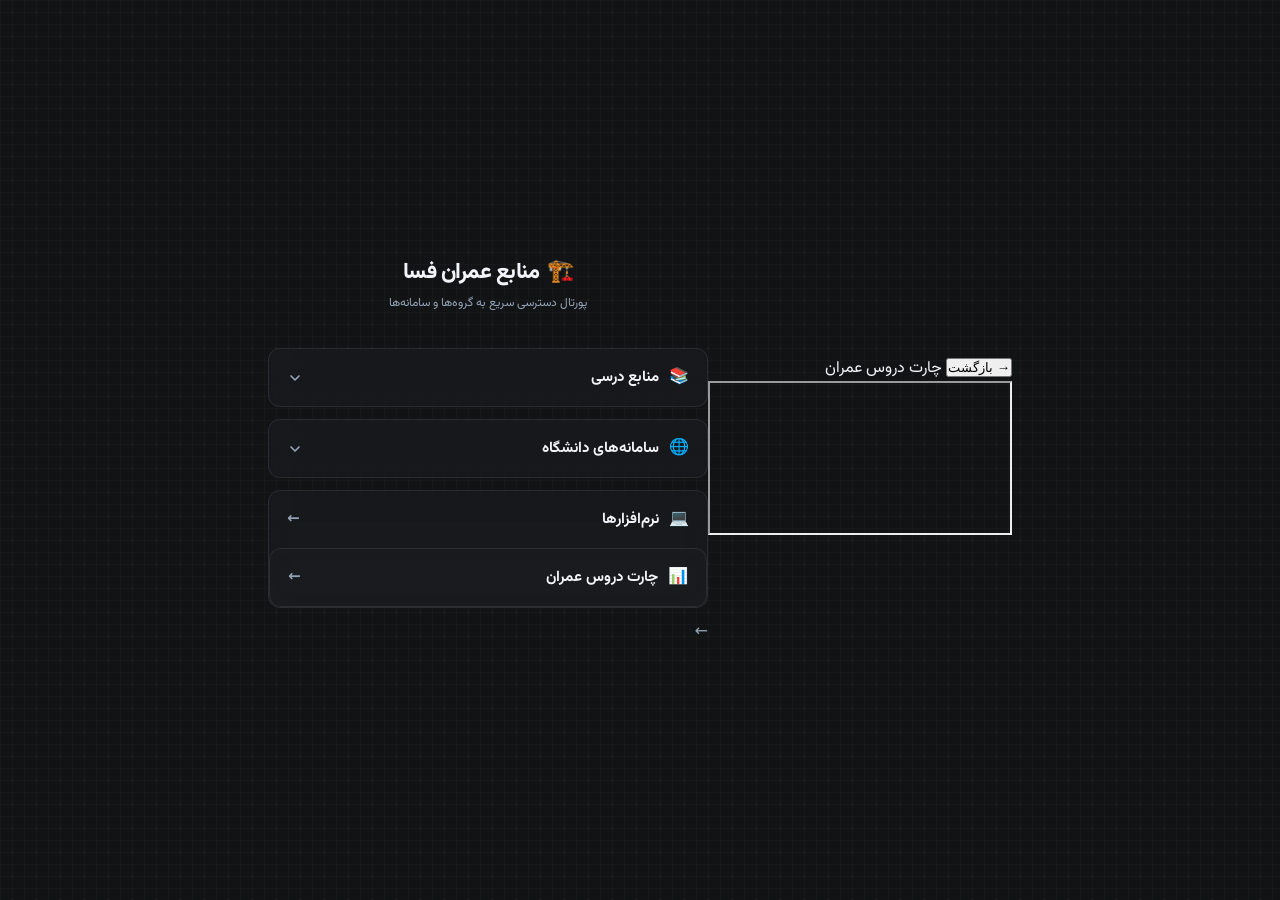
==== index.html @ 51b89f29 "Update index.html" ====
<!DOCTYPE html>
<html lang="fa" dir="rtl">
<head>
    <meta charset="UTF-8">
    <meta name="viewport" content="width=device-width, initial-scale=1.0, maximum-scale=1.0, user-scalable=no">
    <title>منابع عمران فسا</title>
    
    <!-- SDK تلگرام -->
    <script src="https://telegram.org/js/telegram-web-app.js"></script>
    
    <!-- فونت وزیرمتن -->
    <link href="https://fonts.googleapis.com/css2?family=Vazirmatn:wght@400;500;700;800&display=swap" rel="stylesheet">

    <!-- فایل استایل جداگانه -->
    <link rel="stylesheet" href="style.css">
</head>
    <!-- مودال چارت -->
<div id="chartModal" class="chart-modal">
    <div class="chart-modal-bar">
        <button class="chart-back-btn" onclick="closeChart()">→ بازگشت</button>
        <span class="chart-modal-title">چارت دروس عمران</span>
        <span style="width:70px;"></span>
    </div>
    <iframe id="chartFrame" class="chart-frame" src="" title="چارت دروس عمران"></iframe>
</div>
<body>

    <div class="container">
        <!-- هدر -->
        <header>
            <div class="brand-title">
                <span>🏗️</span> منابع عمران فسا
            </div>
            <div class="brand-subtitle">پورتال دسترسی سریع به گروه‌ها و سامانه‌ها</div>
        </header>

        <!-- بخش ۱: منابع درسی -->
        <div class="accordion-group">
            <button class="btn-trigger" onclick="toggleAccordion(this, 'menu-study')">
                <div class="btn-title">
                    <span class="icon">📚</span>
                    <span>منابع درسی</span>
                </div>
                <svg class="chevron" viewBox="0 0 24 24"><polyline points="6 9 12 15 18 9"></polyline></svg>
            </button>
            <div id="menu-study" class="submenu-content">
                <div class="submenu-inner">
                    <button class="item-btn" onclick="openTopic('https://t.me/CivilFasa_resources/2')">
                        <span>🧑‍🔬  فیزیک / استاتیک / دینامیک</span>
                        <span class="link-arrow">←</span>
                    </button>
                    <button class="item-btn" onclick="openTopic('https://t.me/CivilFasa_resources/295')">
                        <span>📋 نظام مهندسی</span>
                        <span class="link-arrow">←</span>
                    </button>
                    <button class="item-btn" onclick="openTopic('https://t.me/CivilFasa_resources/498')">
                        <span>🏗️ مقاومت مصالح</span>
                        <span class="link-arrow">←</span>
                    </button>
                    <button class="item-btn" onclick="openTopic('https://t.me/CivilFasa_resources/93')">
                        <span>🛠️ دروس عملی و کارآموزی</span>
                        <span class="link-arrow">←</span>
                    </button>
                    <button class="item-btn" onclick="openTopic('https://t.me/CivilFasa_resources/3')">
                        <span>📐 ریاضی / آمار / دیفرانسیل</span>
                        <span class="link-arrow">←</span>
                    </button>
                    <button class="item-btn" onclick="openTopic('https://t.me/CivilFasa_resources/6')">
                        <span>📏 نقشه‌کشی / معماری / نقشه‌برداری</span>
                        <span class="link-arrow">←</span>
                    </button>
                    <button class="item-btn" onclick="openTopic('https://t.me/CivilFasa_resources/80')">
                        <span>🪨 زمین‌شناسی / مصالح / بتن</span>
                        <span class="link-arrow">←</span>
                    </button>
                </div>
            </div>
        </div>

        <!-- بخش ۲: سامانه‌ها -->
        <div class="accordion-group">
            <button class="btn-trigger" onclick="toggleAccordion(this, 'menu-systems')">
                <div class="btn-title">
                    <span class="icon">🌐</span>
                    <span>سامانه‌های دانشگاه</span>
                </div>
                <svg class="chevron" viewBox="0 0 24 24"><polyline points="6 9 12 15 18 9"></polyline></svg>
            </button>
            <div id="menu-systems" class="submenu-content">
                <div class="submenu-inner">
                    <button class="item-btn" onclick="openExternal('https://food.fasau.ac.ir/')">
                        <span>🍽️ کالینان (سامانه غذا)</span>
                        <span class="link-arrow">↗</span>
                    </button>
                    <button class="item-btn" onclick="openExternal('https://pershiess.fasau.ac.ir/')">
                        <span>📖 اتوماسیون (آموزش)</span>
                        <span class="link-arrow">↗</span>
                    </button>
                    <button class="item-btn" onclick="openExternal('http://online.fasau.ac.ir/')">
                        <span>💻 مودل (امتحانات)</span>
                        <span class="link-arrow">↗</span>
                    </button>
                    <button class="item-btn" onclick="openExternal('https://ja-ostadi.ir/')">
                        <span>👨‍🏫 جا استادی</span>
                        <span class="link-arrow">↗</span>
                    </button>
                </div>
            </div>
        </div>

        <!-- بخش ۳: نرم‌افزارها -->
        <div class="accordion-group single-btn">
            <button class="btn-trigger" onclick="openTopic('')">
                <div class="btn-title">
                    <span class="icon">💻</span>
                    <span>نرم‌افزارها</span>
                </div>
                <span class="link-arrow" style="color: var(--text-sub);">←</span>
            </button>
            
               <!-- بخش ۴: چارت دروس -->
        <div class="accordion-group single-btn">
            <button class="btn-trigger" onclick="openChart()">
                <div class="btn-title">
                    <span class="icon">📊</span>
                    <span>چارت دروس عمران</span>
                </div>
                <span class="link-arrow" style="color: var(--text-sub);">←</span>
            </button>
        </div>
                </div>
                <span class="link-arrow" style="color: var(--text-sub);">←</span>
            </button>
        </div>
        </div>
    </div>

    <!-- فایل جاوااسکریپت جداگانه -->
    <script src="script.js"></script>
</body>
</html>
---- style.css ----
:root {
    --bg-dark: #121315;
    --surface-card: #1c1df1c;
    --accent-yellow: #ffb703;
    --accent-muted: rgba(255, 183, 3, 0.12);
    --border-color: rgba(255, 255, 255, 0.08);
    --text-main: #f1f5f9;
    --text-sub: #94a3b8;
    --radius-main: 12px;
    --radius-sub: 8px;
}

* {
    box-sizing: border-box;
    margin: 0;
    padding: 0;
    -webkit-tap-highlight-color: transparent;
}

body {
    font-family: 'Vazirmatn', system-ui, -apple-system, sans-serif;
    background-color: var(--bg-dark);
    /* پس‌زمینه شبکه مهندسی (Blueprint Grid) */
    background-image: 
        radial-gradient(rgba(255, 183, 3, 0.05) 1px, transparent 0),
        linear-gradient(to right, rgba(255, 255, 255, 0.02) 1px, transparent 1px),
        linear-gradient(to bottom, rgba(255, 255, 255, 0.02) 1px, transparent 1px);
    background-size: 24px 24px, 12px 12px, 12px 12px;
    color: var(--text-main);
    min-height: 100vh;
    display: flex;
    justify-content: center;
    align-items: center;
    padding: 20px 16px;
}

.container {
    width: 100%;
    max-width: 440px;
    display: flex;
    flex-direction: column;
    gap: 12px;
}

/* ─── هدر ─── */
header {
    text-align: center;
    margin-bottom: 24px;
    position: relative;
}

.brand-title {
    font-size: 22px;
    font-weight: 800;
    color: var(--text-main);
    display: flex;
    align-items: center;
    justify-content: center;
    gap: 8px;
    letter-spacing: -0.5px;
}

.brand-title span {
    color: var(--accent-yellow);
}

.brand-subtitle {
    font-size: 12px;
    color: var(--text-sub);
    margin-top: 4px;
    font-weight: 400;
}

/* ─── کامپوننت اکاردئون و دکمه‌ها ─── */
.accordion-group {
    display: flex;
    flex-direction: column;
    border-radius: var(--radius-main);
    overflow: hidden;
    border: 1px solid var(--border-color);
    background: rgba(28, 29, 33, 0.6);
    backdrop-filter: blur(12px);
    transition: border-color 0.25s ease;
}

.accordion-group:focus-within,
.accordion-group:has(.btn-trigger.active) {
    border-color: rgba(255, 183, 3, 0.4);
}

.btn-trigger {
    width: 100%;
    padding: 16px 18px;
    background: transparent;
    color: var(--text-main);
    border: none;
    font-family: inherit;
    font-size: 15px;
    font-weight: 700;
    cursor: pointer;
    display: flex;
    align-items: center;
    justify-content: space-between;
    transition: background 0.2s ease;
}

.btn-trigger:active {
    background: var(--accent-muted);
}

.btn-trigger .btn-title {
    display: flex;
    align-items: center;
    gap: 10px;
}

.btn-trigger .icon {
    font-size: 16px;
}

.btn-trigger .chevron {
    width: 16px;
    height: 16px;
    fill: none;
    stroke: var(--text-sub);
    stroke-width: 2.5;
    stroke-linecap: round;
    stroke-linejoin: round;
    transition: transform 0.3s cubic-bezier(0.4, 0, 0.2, 1), stroke 0.3s ease;
}

.btn-trigger.active .chevron {
    transform: rotate(180deg);
    stroke: var(--accent-yellow);
}

/* ─── محتوای زیرمنو ─── */
.submenu-content {
    max-height: 0;
    overflow: hidden;
    transition: max-height 0.35s cubic-bezier(0.4, 0, 0.2, 1);
    background: rgba(18, 19, 21, 0.5);
}

.submenu-inner {
    padding: 10px 12px 14px;
    display: flex;
    flex-direction: column;
    gap: 8px;
    border-top: 1px solid rgba(255, 255, 255, 0.04);
}

/* ─── دکمه‌های آیتم‌ها ─── */
.item-btn {
    width: 100%;
    padding: 12px 14px;
    background: rgba(255, 255, 255, 0.03);
    color: var(--text-main);
    border: 1px solid var(--border-color);
    border-radius: var(--radius-sub);
    font-family: inherit;
    font-size: 13.5px;
    font-weight: 500;
    cursor: pointer;
    text-align: right;
    display: flex;
    align-items: center;
    justify-content: space-between;
    transition: all 0.2s ease;
}

.item-btn:active {
    background: var(--accent-yellow);
    color: #000;
    border-color: var(--accent-yellow);
    font-weight: 700;
    transform: scale(0.98);
}

.item-btn .link-arrow {
    font-size: 12px;
    opacity: 0.5;
}

.item-btn:active .link-arrow {
    opacity: 1;
}

/* ─── دکمه تکی ─── */
.single-btn {
    border-radius: var(--radius-main);
    border: 1px solid var(--border-color);
    background: rgba(28, 29, 33, 0.6);
    backdrop-filter: blur(12px);
}
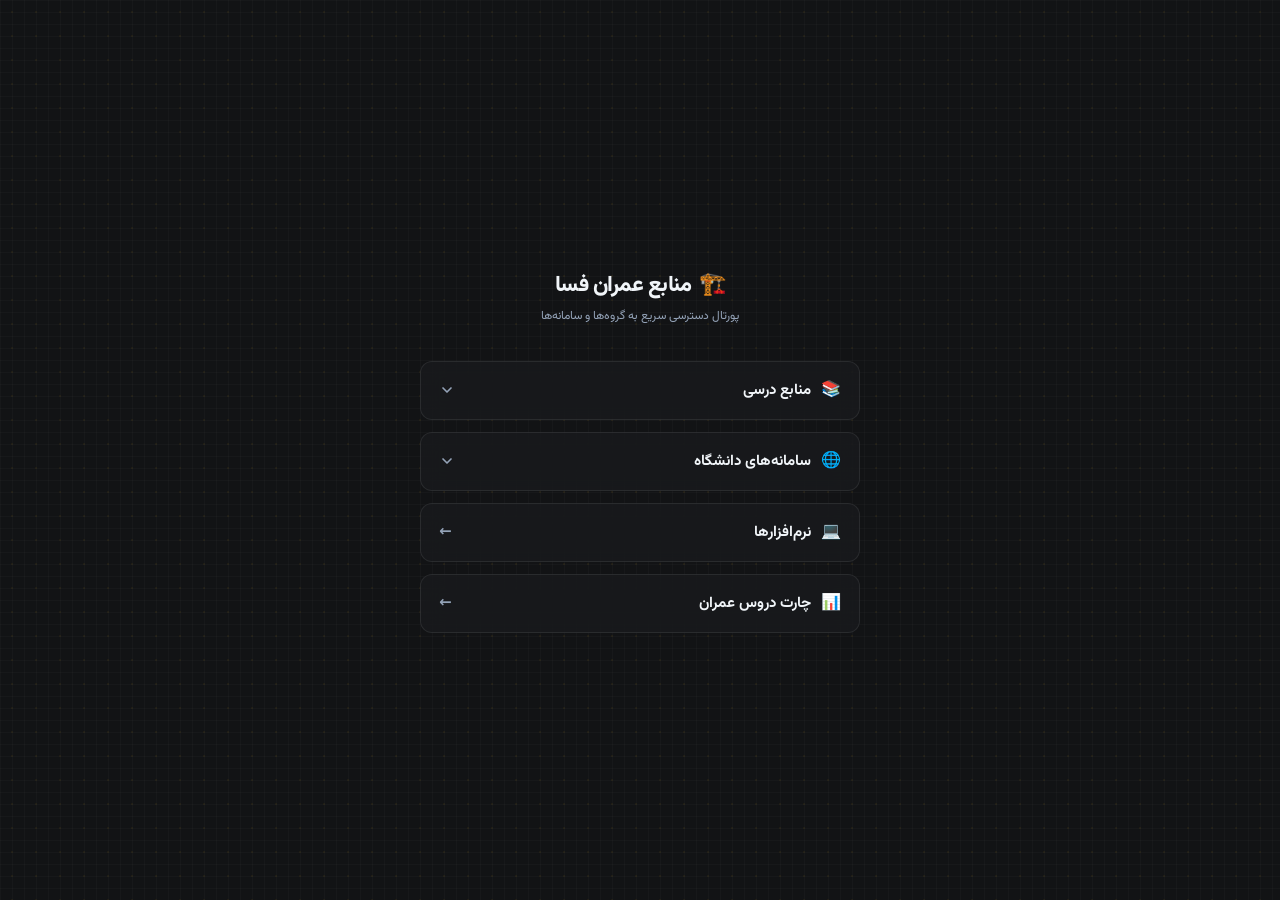
==== commit 2d0fb592: "Update index.html" ====
--- a/index.html
+++ b/index.html
@@ -13,16 +13,17 @@
 
     <!-- فایل استایل جداگانه -->
     <link rel="stylesheet" href="style.css">
+
+    <!-- استایل مودال چارت -->
+    <style>
+        .chart-modal { position: fixed; inset: 0; z-index: 9999; background: #1d2021; display: none; flex-direction: column; }
+        .chart-modal.open { display: flex; }
+        .chart-modal-bar { display: flex; align-items: center; justify-content: space-between; padding: 10px 12px; background: #282828; border-bottom: 1px solid rgba(235,219,178,.15); flex-shrink: 0; }
+        .chart-modal-title { font-weight: 700; font-size: 14px; color: #ebdbb2; }
+        .chart-back-btn { background: rgba(235,219,178,.08); border: 1px solid rgba(235,219,178,.22); color: #ebdbb2; padding: 6px 12px; border-radius: 8px; font-size: 13px; cursor: pointer; }
+        .chart-frame { flex: 1; width: 100%; border: 0; background: #1d2021; }
+    </style>
 </head>
-    <!-- مودال چارت -->
-<div id="chartModal" class="chart-modal">
-    <div class="chart-modal-bar">
-        <button class="chart-back-btn" onclick="closeChart()">→ بازگشت</button>
-        <span class="chart-modal-title">چارت دروس عمران</span>
-        <span style="width:70px;"></span>
-    </div>
-    <iframe id="chartFrame" class="chart-frame" src="" title="چارت دروس عمران"></iframe>
-</div>
 <body>
 
     <div class="container">
@@ -117,8 +118,9 @@
                 </div>
                 <span class="link-arrow" style="color: var(--text-sub);">←</span>
             </button>
-            
-               <!-- بخش ۴: چارت دروس -->
+        </div>
+
+        <!-- بخش ۴: چارت دروس -->
         <div class="accordion-group single-btn">
             <button class="btn-trigger" onclick="openChart()">
                 <div class="btn-title">
@@ -128,11 +130,16 @@
                 <span class="link-arrow" style="color: var(--text-sub);">←</span>
             </button>
         </div>
-                </div>
-                <span class="link-arrow" style="color: var(--text-sub);">←</span>
-            </button>
+    </div>
+
+    <!-- مودال چارت (داخل body، آخر صفحه) -->
+    <div id="chartModal" class="chart-modal">
+        <div class="chart-modal-bar">
+            <button class="chart-back-btn" onclick="closeChart()">→ بازگشت</button>
+            <span class="chart-modal-title">چارت دروس عمران</span>
+            <span style="width:70px;"></span>
         </div>
-        </div>
+        <iframe id="chartFrame" class="chart-frame" src="" title="چارت دروس عمران"></iframe>
     </div>
 
     <!-- فایل جاوااسکریپت جداگانه -->
--- a/style.css
+++ b/style.css
@@ -193,3 +193,44 @@
     background: rgba(28, 29, 33, 0.6);
     backdrop-filter: blur(12px);
 }
+
+.chart-modal {
+    position: fixed;
+    inset: 0;
+    z-index: 9999;
+    background: #1d2021;
+    display: none;
+    flex-direction: column;
+}
+.chart-modal.open {
+    display: flex;
+}
+.chart-modal-bar {
+    display: flex;
+    align-items: center;
+    justify-content: space-between;
+    padding: 10px 12px;
+    background: #282828;
+    border-bottom: 1px solid rgba(235, 219, 178, 0.15);
+    flex-shrink: 0;
+}
+.chart-modal-title {
+    font-weight: 700;
+    font-size: 14px;
+    color: #ebdbb2;
+}
+.chart-back-btn {
+    background: rgba(235, 219, 178, 0.08);
+    border: 1px solid rgba(235, 219, 178, 0.22);
+    color: #ebdbb2;
+    padding: 6px 12px;
+    border-radius: 8px;
+    font-size: 13px;
+    cursor: pointer;
+}
+.chart-frame {
+    flex: 1;
+    width: 100%;
+    border: 0;
+    background: #1d2021;
+}
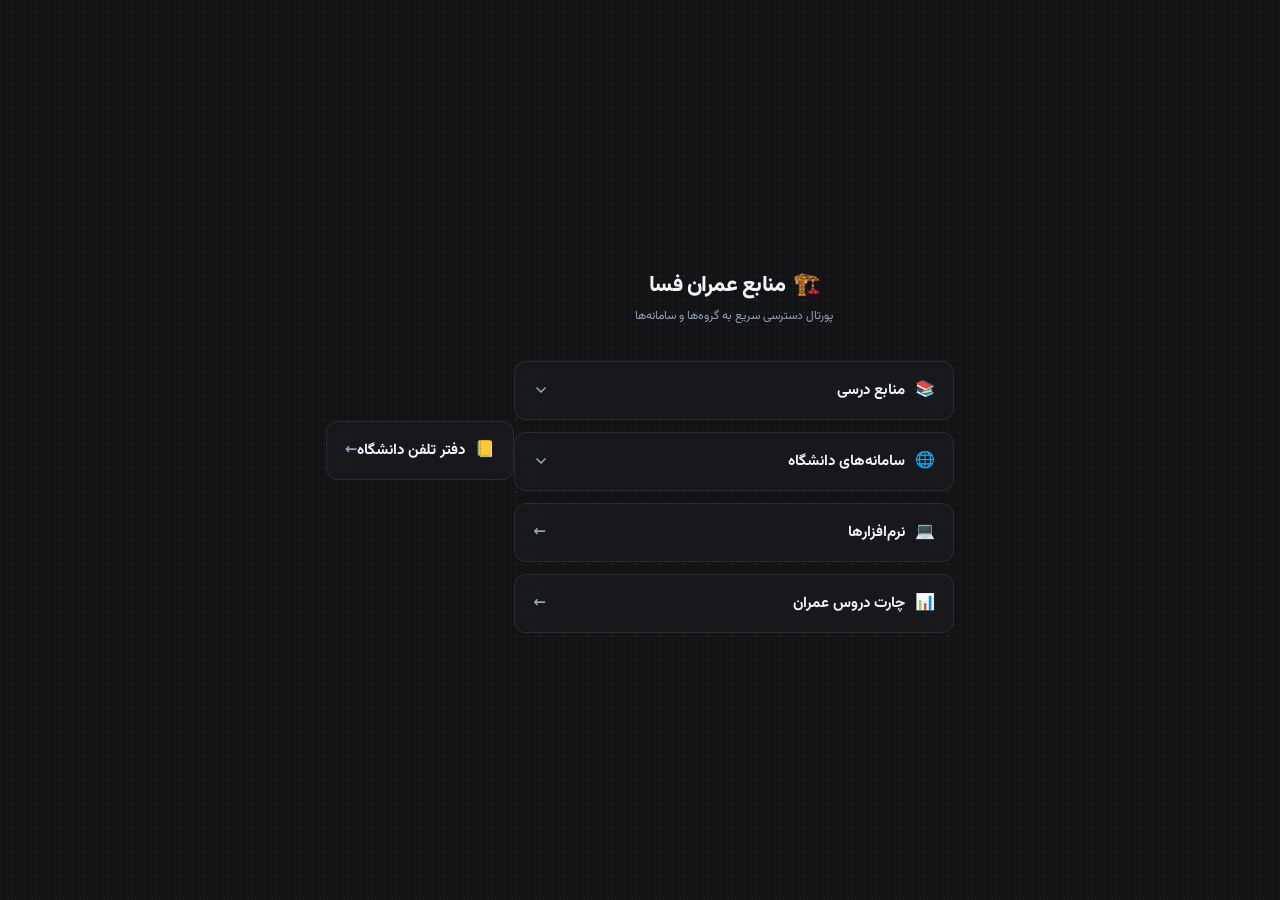
==== commit 73d4e4a5: "Update index.html" ====
--- a/index.html
+++ b/index.html
@@ -132,6 +132,17 @@
         </div>
     </div>
 
+        <!-- بخش ۵: دفتر تلفن -->
+        <div class="accordion-group single-btn">
+            <button class="btn-trigger" onclick="window.location.href='phoneBook.html'">
+                <div class="btn-title">
+                    <span class="icon">📒</span>
+                    <span>دفتر تلفن دانشگاه</span>
+                </div>
+                <span class="link-arrow" style="color: var(--text-sub);">←</span>
+            </button>
+        </div>
+    
     <!-- مودال چارت (داخل body، آخر صفحه) -->
     <div id="chartModal" class="chart-modal">
         <div class="chart-modal-bar">
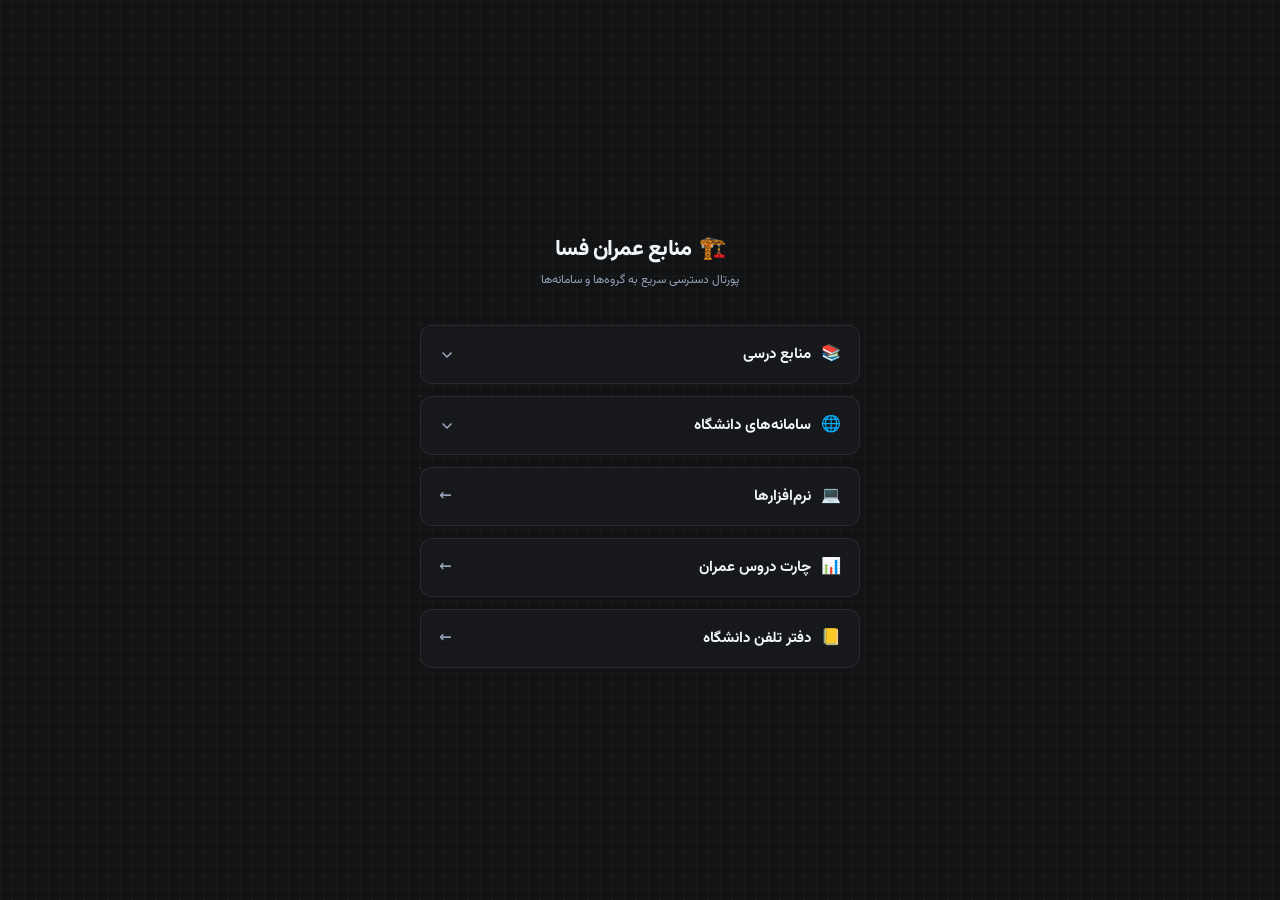
==== commit 474a1973: "Update index.html" ====
--- a/index.html
+++ b/index.html
@@ -4,10 +4,10 @@
     <meta charset="UTF-8">
     <meta name="viewport" content="width=device-width, initial-scale=1.0, maximum-scale=1.0, user-scalable=no">
     <title>منابع عمران فسا</title>
-    
+
     <!-- SDK تلگرام -->
     <script src="https://telegram.org/js/telegram-web-app.js"></script>
-    
+
     <!-- فونت وزیرمتن -->
     <link href="https://fonts.googleapis.com/css2?family=Vazirmatn:wght@400;500;700;800&display=swap" rel="stylesheet">
 
@@ -130,7 +130,6 @@
                 <span class="link-arrow" style="color: var(--text-sub);">←</span>
             </button>
         </div>
-    </div>
 
         <!-- بخش ۵: دفتر تلفن -->
         <div class="accordion-group single-btn">
@@ -142,7 +141,8 @@
                 <span class="link-arrow" style="color: var(--text-sub);">←</span>
             </button>
         </div>
-    
+    </div>  <!-- ← container حالا درست بعد از همه‌ی دکمه‌ها بسته می‌شه -->
+
     <!-- مودال چارت (داخل body، آخر صفحه) -->
     <div id="chartModal" class="chart-modal">
         <div class="chart-modal-bar">
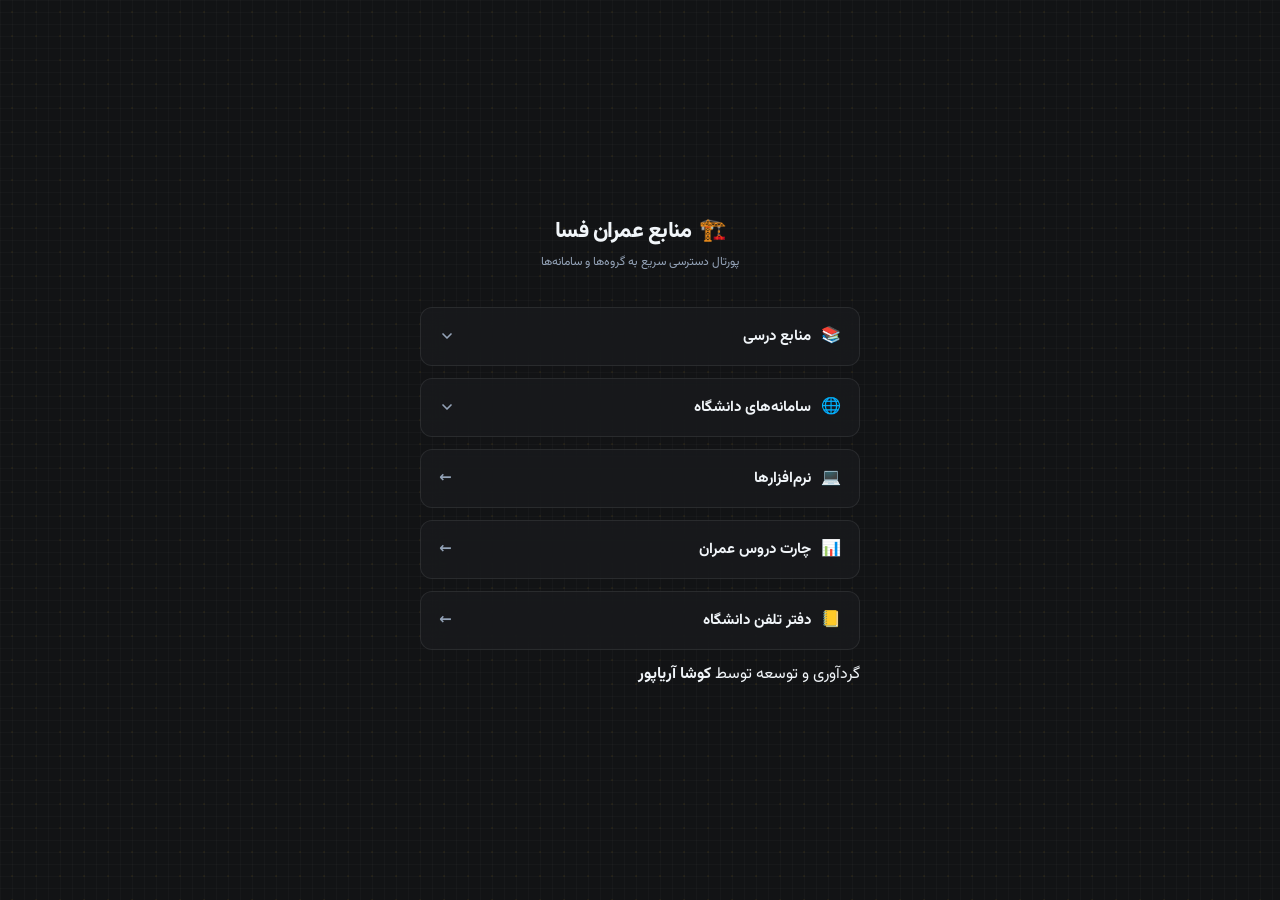
==== commit bbd5b363: "Update index.html" ====
--- a/index.html
+++ b/index.html
@@ -111,7 +111,7 @@
 
         <!-- بخش ۳: نرم‌افزارها -->
         <div class="accordion-group single-btn">
-            <button class="btn-trigger" onclick="openTopic('')">
+            <button class="btn-trigger" onclick="window.location.href='software.html'">
                 <div class="btn-title">
                     <span class="icon">💻</span>
                     <span>نرم‌افزارها</span>
@@ -141,6 +141,10 @@
                 <span class="link-arrow" style="color: var(--text-sub);">←</span>
             </button>
         </div>
+                <!-- فوتر -->
+        <footer class="app-footer">
+            گردآوری و توسعه توسط <strong>کوشا آریاپور</strong>
+        </footer>
     </div>  <!-- ← container حالا درست بعد از همه‌ی دکمه‌ها بسته می‌شه -->
 
     <!-- مودال چارت (داخل body، آخر صفحه) -->
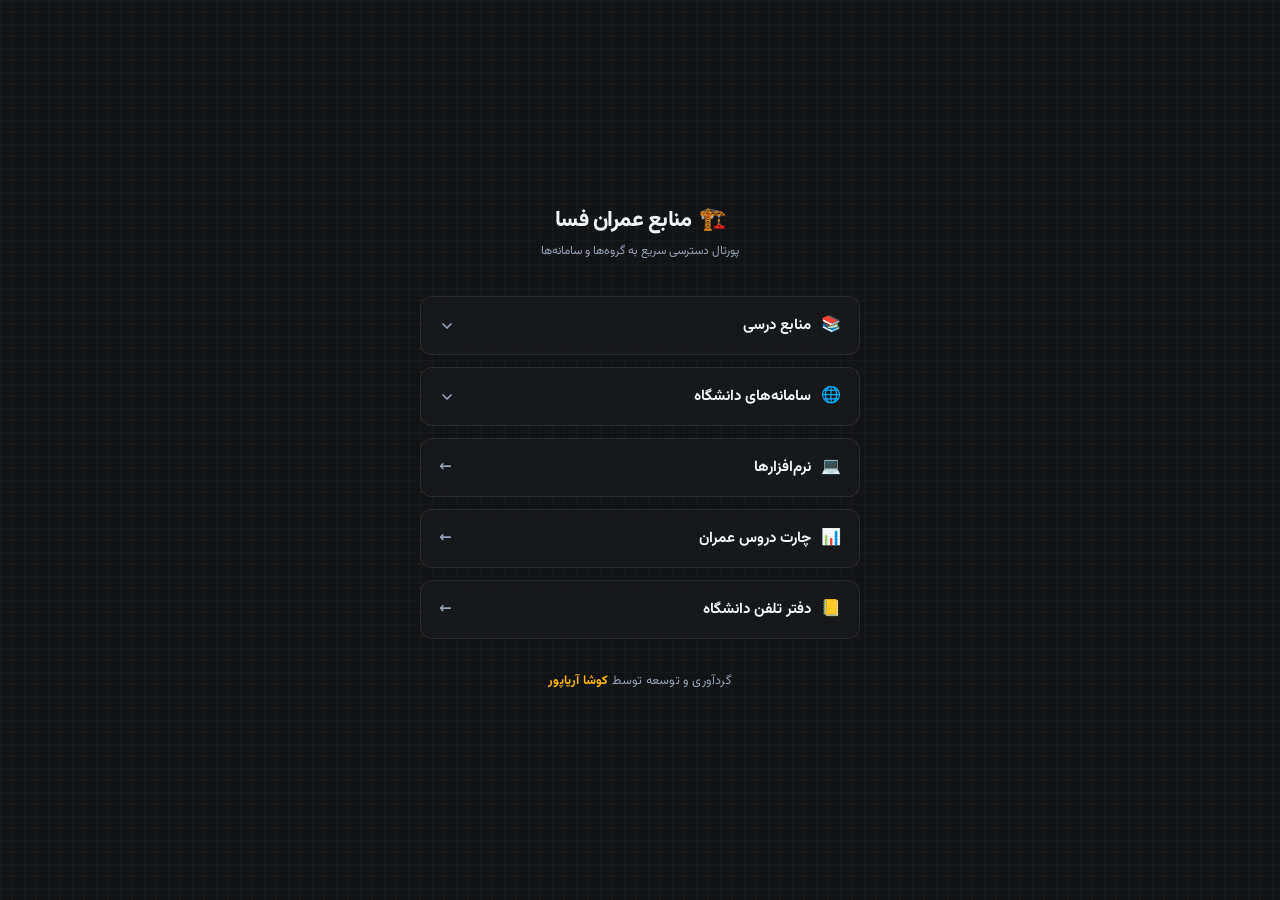
==== commit 1cc0b042: "Update index.html" ====
--- a/index.html
+++ b/index.html
@@ -161,3 +161,4 @@
     <script src="script.js"></script>
 </body>
 </html>
+
--- a/style.css
+++ b/style.css
@@ -234,3 +234,17 @@
     border: 0;
     background: #1d2021;
 }
+/* ─── فوتر ─── */
+.app-footer {
+    text-align: center;
+    padding: 20px 8px 6px;
+    font-size: 12.5px;
+    font-weight: 400;
+    color: var(--text-sub);
+    letter-spacing: 0.2px;
+}
+
+.app-footer strong {
+    color: var(--accent-yellow);
+    font-weight: 700;
+}
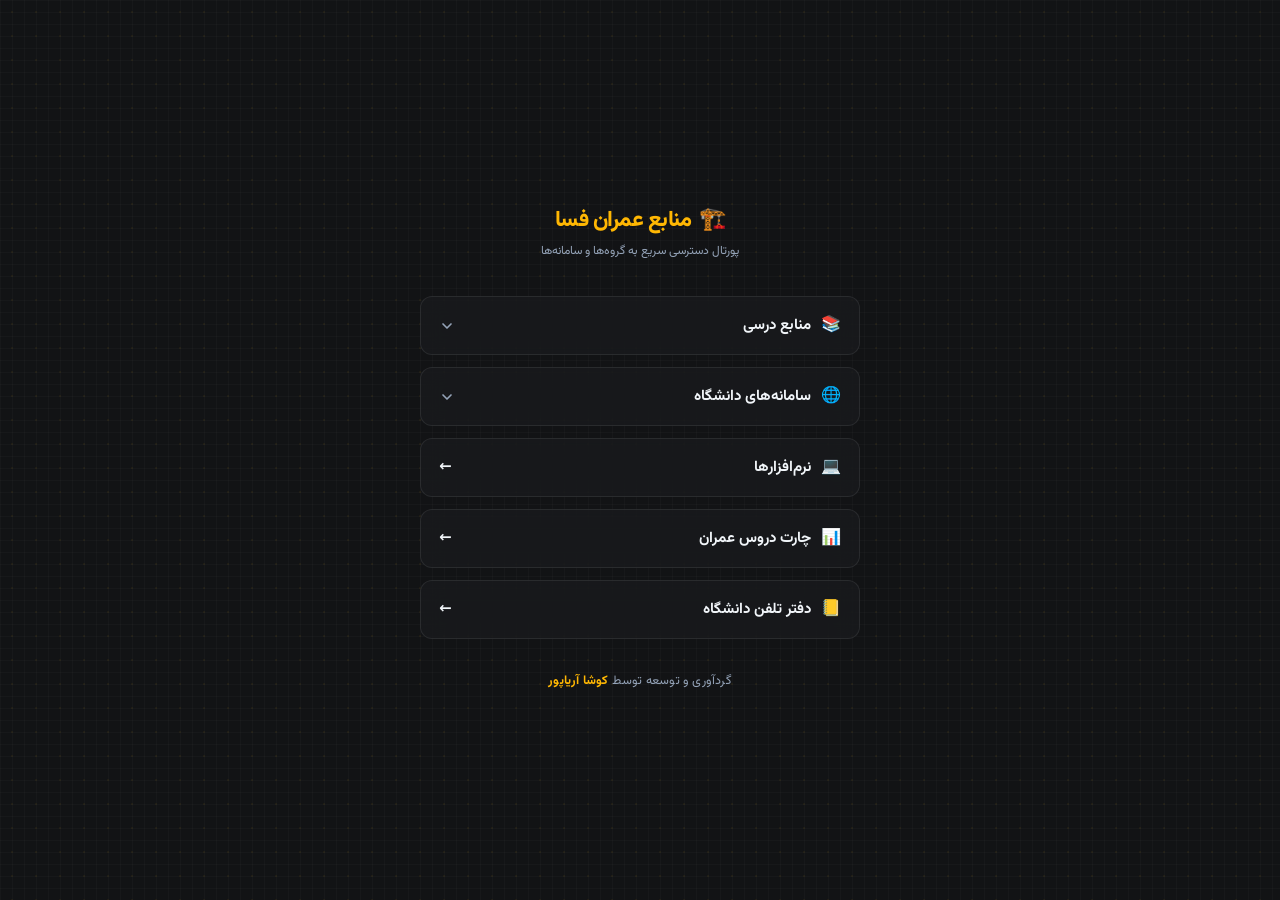
==== commit 89de719d: "Update HTML structure and improve accessibility" ====
--- a/index.html
+++ b/index.html
@@ -2,163 +2,162 @@
 <html lang="fa" dir="rtl">
 <head>
     <meta charset="UTF-8">
-    <meta name="viewport" content="width=device-width, initial-scale=1.0, maximum-scale=1.0, user-scalable=no">
+    <meta name="viewport" content="width=device-width, initial-scale=1.0, viewport-fit=cover">
     <title>منابع عمران فسا</title>
+    <meta name="theme-color" content="#121315">
 
-    <!-- SDK تلگرام -->
-    <script src="https://telegram.org/js/telegram-web-app.js"></script>
-
-    <!-- فونت وزیرمتن -->
+    <!-- اتصال سریع به فونت‌ها -->
+    <link rel="preconnect" href="https://fonts.googleapis.com">
+    <link rel="preconnect" href="https://fonts.gstatic.com" crossorigin>
     <link href="https://fonts.googleapis.com/css2?family=Vazirmatn:wght@400;500;700;800&display=swap" rel="stylesheet">
 
-    <!-- فایل استایل جداگانه -->
+    <!-- SDK تلگرام (غیرمسدودکننده) -->
+    <script src="https://telegram.org/js/telegram-web-app.js" defer></script>
+
+    <!-- استایل اصلی -->
     <link rel="stylesheet" href="style.css">
 
-    <!-- استایل مودال چارت -->
-    <style>
-        .chart-modal { position: fixed; inset: 0; z-index: 9999; background: #1d2021; display: none; flex-direction: column; }
-        .chart-modal.open { display: flex; }
-        .chart-modal-bar { display: flex; align-items: center; justify-content: space-between; padding: 10px 12px; background: #282828; border-bottom: 1px solid rgba(235,219,178,.15); flex-shrink: 0; }
-        .chart-modal-title { font-weight: 700; font-size: 14px; color: #ebdbb2; }
-        .chart-back-btn { background: rgba(235,219,178,.08); border: 1px solid rgba(235,219,178,.22); color: #ebdbb2; padding: 6px 12px; border-radius: 8px; font-size: 13px; cursor: pointer; }
-        .chart-frame { flex: 1; width: 100%; border: 0; background: #1d2021; }
-    </style>
+    <!-- اسکریپت اصلی -->
+    <script src="script.js" defer></script>
 </head>
 <body>
 
-    <div class="container">
+    <main class="container">
         <!-- هدر -->
         <header>
-            <div class="brand-title">
-                <span>🏗️</span> منابع عمران فسا
-            </div>
-            <div class="brand-subtitle">پورتال دسترسی سریع به گروه‌ها و سامانه‌ها</div>
+            <h1 class="brand-title">
+                <span aria-hidden="true">🏗️</span>
+                <span>منابع عمران فسا</span>
+            </h1>
+            <p class="brand-subtitle">پورتال دسترسی سریع به گروه‌ها و سامانه‌ها</p>
         </header>
 
         <!-- بخش ۱: منابع درسی -->
-        <div class="accordion-group">
-            <button class="btn-trigger" onclick="toggleAccordion(this, 'menu-study')">
-                <div class="btn-title">
-                    <span class="icon">📚</span>
+        <section class="accordion-group">
+            <button type="button" class="btn-trigger" aria-expanded="false" aria-controls="menu-study" onclick="toggleAccordion(this, 'menu-study')">
+                <span class="btn-title">
+                    <span class="icon" aria-hidden="true">📚</span>
                     <span>منابع درسی</span>
-                </div>
-                <svg class="chevron" viewBox="0 0 24 24"><polyline points="6 9 12 15 18 9"></polyline></svg>
+                </span>
+                <svg class="chevron" viewBox="0 0 24 24" aria-hidden="true">
+                    <polyline points="6 9 12 15 18 9"></polyline>
+                </svg>
             </button>
             <div id="menu-study" class="submenu-content">
                 <div class="submenu-inner">
-                    <button class="item-btn" onclick="openTopic('https://t.me/CivilFasa_resources/2')">
-                        <span>🧑‍🔬  فیزیک / استاتیک / دینامیک</span>
-                        <span class="link-arrow">←</span>
+                    <button type="button" class="item-btn" onclick="openTopic('https://t.me/CivilFasa_resources/2')">
+                        <span>🧑‍🔬 فیزیک / استاتیک / دینامیک</span>
+                        <span class="link-arrow" aria-hidden="true">←</span>
                     </button>
-                    <button class="item-btn" onclick="openTopic('https://t.me/CivilFasa_resources/295')">
+                    <button type="button" class="item-btn" onclick="openTopic('https://t.me/CivilFasa_resources/295')">
                         <span>📋 نظام مهندسی</span>
-                        <span class="link-arrow">←</span>
+                        <span class="link-arrow" aria-hidden="true">←</span>
                     </button>
-                    <button class="item-btn" onclick="openTopic('https://t.me/CivilFasa_resources/498')">
+                    <button type="button" class="item-btn" onclick="openTopic('https://t.me/CivilFasa_resources/498')">
                         <span>🏗️ مقاومت مصالح</span>
-                        <span class="link-arrow">←</span>
+                        <span class="link-arrow" aria-hidden="true">←</span>
                     </button>
-                    <button class="item-btn" onclick="openTopic('https://t.me/CivilFasa_resources/93')">
+                    <button type="button" class="item-btn" onclick="openTopic('https://t.me/CivilFasa_resources/93')">
                         <span>🛠️ دروس عملی و کارآموزی</span>
-                        <span class="link-arrow">←</span>
+                        <span class="link-arrow" aria-hidden="true">←</span>
                     </button>
-                    <button class="item-btn" onclick="openTopic('https://t.me/CivilFasa_resources/3')">
+                    <button type="button" class="item-btn" onclick="openTopic('https://t.me/CivilFasa_resources/3')">
                         <span>📐 ریاضی / آمار / دیفرانسیل</span>
-                        <span class="link-arrow">←</span>
+                        <span class="link-arrow" aria-hidden="true">←</span>
                     </button>
-                    <button class="item-btn" onclick="openTopic('https://t.me/CivilFasa_resources/6')">
+                    <button type="button" class="item-btn" onclick="openTopic('https://t.me/CivilFasa_resources/6')">
                         <span>📏 نقشه‌کشی / معماری / نقشه‌برداری</span>
-                        <span class="link-arrow">←</span>
+                        <span class="link-arrow" aria-hidden="true">←</span>
                     </button>
-                    <button class="item-btn" onclick="openTopic('https://t.me/CivilFasa_resources/80')">
+                    <button type="button" class="item-btn" onclick="openTopic('https://t.me/CivilFasa_resources/80')">
                         <span>🪨 زمین‌شناسی / مصالح / بتن</span>
-                        <span class="link-arrow">←</span>
+                        <span class="link-arrow" aria-hidden="true">←</span>
                     </button>
                 </div>
             </div>
-        </div>
+        </section>
 
         <!-- بخش ۲: سامانه‌ها -->
-        <div class="accordion-group">
-            <button class="btn-trigger" onclick="toggleAccordion(this, 'menu-systems')">
-                <div class="btn-title">
-                    <span class="icon">🌐</span>
+        <section class="accordion-group">
+            <button type="button" class="btn-trigger" aria-expanded="false" aria-controls="menu-systems" onclick="toggleAccordion(this, 'menu-systems')">
+                <span class="btn-title">
+                    <span class="icon" aria-hidden="true">🌐</span>
                     <span>سامانه‌های دانشگاه</span>
-                </div>
-                <svg class="chevron" viewBox="0 0 24 24"><polyline points="6 9 12 15 18 9"></polyline></svg>
+                </span>
+                <svg class="chevron" viewBox="0 0 24 24" aria-hidden="true">
+                    <polyline points="6 9 12 15 18 9"></polyline>
+                </svg>
             </button>
             <div id="menu-systems" class="submenu-content">
                 <div class="submenu-inner">
-                    <button class="item-btn" onclick="openExternal('https://food.fasau.ac.ir/')">
+                    <button type="button" class="item-btn" onclick="openExternal('https://food.fasau.ac.ir/')">
                         <span>🍽️ کالینان (سامانه غذا)</span>
-                        <span class="link-arrow">↗</span>
+                        <span class="link-arrow" aria-hidden="true">↗</span>
                     </button>
-                    <button class="item-btn" onclick="openExternal('https://pershiess.fasau.ac.ir/')">
+                    <button type="button" class="item-btn" onclick="openExternal('https://pershiess.fasau.ac.ir/')">
                         <span>📖 اتوماسیون (آموزش)</span>
-                        <span class="link-arrow">↗</span>
+                        <span class="link-arrow" aria-hidden="true">↗</span>
                     </button>
-                    <button class="item-btn" onclick="openExternal('http://online.fasau.ac.ir/')">
+                    <button type="button" class="item-btn" onclick="openExternal('http://online.fasau.ac.ir/')">
                         <span>💻 مودل (امتحانات)</span>
-                        <span class="link-arrow">↗</span>
+                        <span class="link-arrow" aria-hidden="true">↗</span>
                     </button>
-                    <button class="item-btn" onclick="openExternal('https://ja-ostadi.ir/')">
+                    <button type="button" class="item-btn" onclick="openExternal('https://ja-ostadi.ir/')">
                         <span>👨‍🏫 جا استادی</span>
-                        <span class="link-arrow">↗</span>
+                        <span class="link-arrow" aria-hidden="true">↗</span>
                     </button>
                 </div>
             </div>
-        </div>
+        </section>
 
         <!-- بخش ۳: نرم‌افزارها -->
         <div class="accordion-group single-btn">
-            <button class="btn-trigger" onclick="window.location.href='software.html'">
-                <div class="btn-title">
-                    <span class="icon">💻</span>
+            <button type="button" class="btn-trigger" onclick="navigateTo('software.html')">
+                <span class="btn-title">
+                    <span class="icon" aria-hidden="true">💻</span>
                     <span>نرم‌افزارها</span>
-                </div>
-                <span class="link-arrow" style="color: var(--text-sub);">←</span>
+                </span>
+                <span class="link-arrow" aria-hidden="true">←</span>
             </button>
         </div>
 
         <!-- بخش ۴: چارت دروس -->
         <div class="accordion-group single-btn">
-            <button class="btn-trigger" onclick="openChart()">
-                <div class="btn-title">
-                    <span class="icon">📊</span>
+            <button type="button" class="btn-trigger" onclick="openChart()">
+                <span class="btn-title">
+                    <span class="icon" aria-hidden="true">📊</span>
                     <span>چارت دروس عمران</span>
-                </div>
-                <span class="link-arrow" style="color: var(--text-sub);">←</span>
+                </span>
+                <span class="link-arrow" aria-hidden="true">←</span>
             </button>
         </div>
 
         <!-- بخش ۵: دفتر تلفن -->
         <div class="accordion-group single-btn">
-            <button class="btn-trigger" onclick="window.location.href='phoneBook.html'">
-                <div class="btn-title">
-                    <span class="icon">📒</span>
+            <button type="button" class="btn-trigger" onclick="navigateTo('phoneBook.html')">
+                <span class="btn-title">
+                    <span class="icon" aria-hidden="true">📒</span>
                     <span>دفتر تلفن دانشگاه</span>
-                </div>
-                <span class="link-arrow" style="color: var(--text-sub);">←</span>
+                </span>
+                <span class="link-arrow" aria-hidden="true">←</span>
             </button>
         </div>
-                <!-- فوتر -->
+
+        <!-- فوتر -->
         <footer class="app-footer">
             گردآوری و توسعه توسط <strong>کوشا آریاپور</strong>
         </footer>
-    </div>  <!-- ← container حالا درست بعد از همه‌ی دکمه‌ها بسته می‌شه -->
+    </main>
 
-    <!-- مودال چارت (داخل body، آخر صفحه) -->
-    <div id="chartModal" class="chart-modal">
+    <!-- مودال چارت -->
+    <div id="chartModal" class="chart-modal" role="dialog" aria-modal="true" aria-labelledby="chartModalTitle" aria-hidden="true">
         <div class="chart-modal-bar">
-            <button class="chart-back-btn" onclick="closeChart()">→ بازگشت</button>
-            <span class="chart-modal-title">چارت دروس عمران</span>
-            <span style="width:70px;"></span>
+            <button type="button" class="chart-back-btn" onclick="closeChart()">→ بازگشت</button>
+            <span id="chartModalTitle" class="chart-modal-title">چارت دروس عمران</span>
+            <span class="chart-modal-spacer" aria-hidden="true"></span>
         </div>
-        <iframe id="chartFrame" class="chart-frame" src="" title="چارت دروس عمران"></iframe>
+        <iframe id="chartFrame" class="chart-frame" src="" loading="lazy" title="چارت دروس عمران"></iframe>
     </div>
 
-    <!-- فایل جاوااسکریپت جداگانه -->
-    <script src="script.js"></script>
 </body>
 </html>
-
